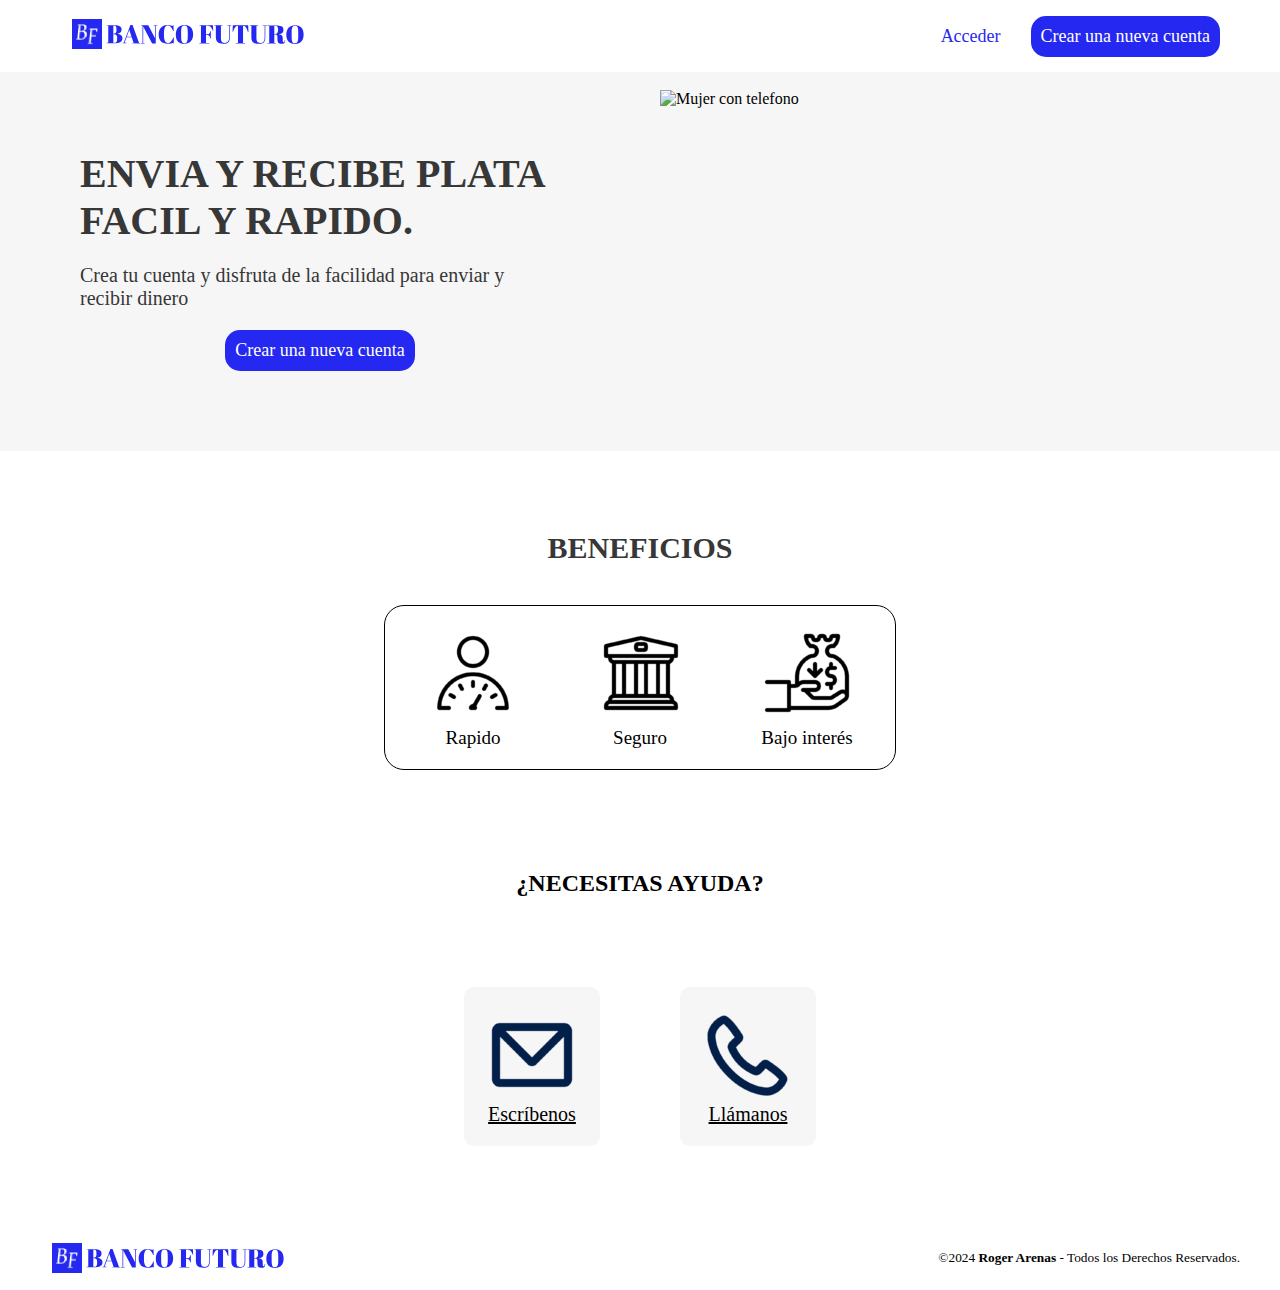
==== index.html @ 42250a22 "Pagina v1" ====
<!DOCTYPE html>
<html lang="es">

<head>
    <meta charset="UTF-8">
    <meta name="viewport" content="width=device-width, initial-scale=1.0">
    <title>Banco Futuro</title>
    <link rel="shortcut icon" href="img/BancoFuturo.ico" type="image/x-icon">
    <link rel="stylesheet" href="css/style.css">
    <link rel="stylesheet" href="css/index.css">
</head>

<body>
    <nav>
        <a href="index.html"><img src="img/BancoFuturoLetra.png" alt="BancoFuturoLetra"></a>

        <div class="botonesnav">
            <a href="iniciarsesion.html" id="acceder">Acceder</a>
            <div class="btnRegistrarse">
                <a href="registrarse.html">Crear una nueva cuenta</a>
            </div>
        </div>
    </nav>

    <main>

        <div class="content">
            <div class="textoContent">
                <h2>
                    ENVIA Y RECIBE PLATA FACIL Y RAPIDO.
                </h2>
                <p>Crea tu cuenta y disfruta de la facilidad para enviar y recibir dinero</p>
                <div class="btnRegistrarse">
                    <a href="registrarse.html">Crear una nueva cuenta</a>
                </div>
            </div>
            <div class="imagenContent">
                <img src="img/chica_celular.jpg" alt="Mujer con telefono">

            </div>
        </div>
        <div class="beneficios">
            <h2>BENEFICIOS</h2>
            <div class="beneficiosContainer">
                <div class="beneficiosCard"><img src="img/fast.png" alt="Rapido">
                    <p>Rapido</p>
                </div>
                <div class="beneficiosCard"><img src="img/seguro.png" alt="Seguro">
                    <p>Seguro</p>
                </div>
                <div class="beneficiosCard"><img src="img/nocobro.png" alt="Barato">
                    <p>Bajo interés</p>
                </div>
            </div>
        </div>
        <div class="ayuda">
            <h2>¿NECESITAS AYUDA?</h2>
            <div class="ayudaContainer">
                <div class="ayudaCard">
                    <img src="img/correo.png" alt="correo">
                    <a href="#">Escríbenos</a>
                </div>
                <div class="ayudaCard">
                    <img src="img/telefono.png" alt="telefono">
                    <a href="#">Llámanos</a>
                </div>


            </div>

        </div>




    </main>

    <footer>
        <img src="img/BancoFuturoLetra.png" alt="BancoFuturoLetra">
        <small>&copy;2024 <b>Roger Arenas</b> - Todos los Derechos Reservados.</small>

    </footer>
</body>

</html>
---- css/style.css ----
* {
    box-sizing: border-box;
    padding: 0;
    margin: 0;
}

:root {
    --color_principal: #2528F0;
    --color_secundario: #F6F6F6;
    --color_fuente: #373737;
}

nav {
    width: 100%;
    background-color: white;
    display: flex;
    justify-content: space-between;
    padding: .125rem 3.75rem;
    position: fixed;
    top: 0;

}


nav .botonesnav {
    display: flex;
    flex-direction: row;
    gap: 0 1.875rem;
    align-items: center;
    font-size: 1.125rem;
}

.botonesnav a {
    text-decoration: none;
    color: var(--color_principal);
}

.btnRegistrarse {
    width: fit-content;
    background-color: var(--color_principal);
    padding: .625rem;
    border-radius: 15px;
    font-size: 1.125rem;

}

nav .botonesnav #acceder:hover{
    text-decoration: underline;
}
.btnRegistrarse:hover{
    background-color: #000280;
    transition: all .5s;
}

.btnRegistrarse a {
    text-decoration: none;
    color: white;
}


footer {
    background-color: white;
    margin-top: 5rem;
    display: flex;
    padding: 0 2.5rem;
    justify-content: space-between;
    align-items: center;
}


@media screen and (min-width:1601px) and (max-width:1921px) {
    html {
        font-size: 24px;
    }
}

@media screen and (min-width:1367px) and (max-width:1601px){
    html{
        font-size:21px;
    }
}




@media screen and (max-width:900px){
    
    footer{
        flex-direction: column;
    }
}
---- css/index.css ----
:root {
    --color_principal: #2528F0;
    --color_secundario: #F6F6F6;
    --color_fuente: #373737;
}


/* Contenido */

.content {
    margin-top: 4.375rem;
    background-color: var(--color_secundario);
    display: flex;
    width: 100%;
    font-family: 'Times New Roman', Times, serif;
}



.content .textoContent {
    display: flex;
    flex-direction: column;
    width: 50%;
    justify-content: center;
    padding: 5rem;
    gap: 1.25rem 0;
    align-items: center;
}


.textoContent h2 {
    font-size: 2.5rem;
}

.textoContent p {
    font-size: 1.25rem;
}

.textoContent h2,
p {
    color: var(--color_fuente);
}

.textoContent .btnRegistrarse {
    justify-content: center;
}

.content .imagenContent {
    margin: 0 auto;
    width: 50%;
    padding: 1.25rem;
}


.content .imagenContent img {
    width: 80%;
}

.beneficios {
    margin-top: 5rem;
    display: flex;
    flex-direction: column;
    align-items: center;
    gap: 2.5rem 0;
    font-size: 1.25rem;
    color: var(--color_fuente);
}

.beneficiosContainer {
    width: 40%;
    border: 1px solid black;
    border-radius: 20px;
    display: flex;
    padding: 1.25rem 2.5rem;
    justify-content: space-between;


}

.beneficiosContainer .beneficiosCard {
    text-align: center;
    font-size: 1.1875rem;
}

.beneficiosCard img {
    max-width: auto;
}

.beneficiosCard p {
    color: black;
}


/* Ayuda */

.ayuda {
    margin-top: 6.25rem;
    text-align: center;
}

.ayudaContainer {
    display: flex;
    align-items: center;
    justify-content: center;
    flex-direction: row;
    gap: 0 5rem;
    margin-top: 10vh;
}

.ayudaContainer .ayudaCard {
    width: fit-content;
    display: flex;
    background-color: var(--color_secundario);
    flex-direction: column;
    border-radius: .625rem;
    padding: 1.25rem;
    text-align: center;
    align-items: center;
}

.ayudaCard img {
    width: auto;
}

.ayudaCard a {
    color: black;
    font-size: 1.25rem;
}




@media screen and (min-width:1601px) and (max-width:1921px) {
    html {
        font-size: 24px;
    }
}

@media screen and (min-width:1367px) and (max-width:1601px) {
    html {
        font-size: 21px;
    }
}

@media screen and (max-width:1000px) {
    .content {
        flex-direction: column;
    }

    .content .textoContent {
        width: 100%;
    }

    .content .imagenContent {
        display: none;
    }
}


@media screen and (max-width:900px) {
    
    .beneficiosContainer {
        flex-direction: column;
        width: fit-content;
    }
}
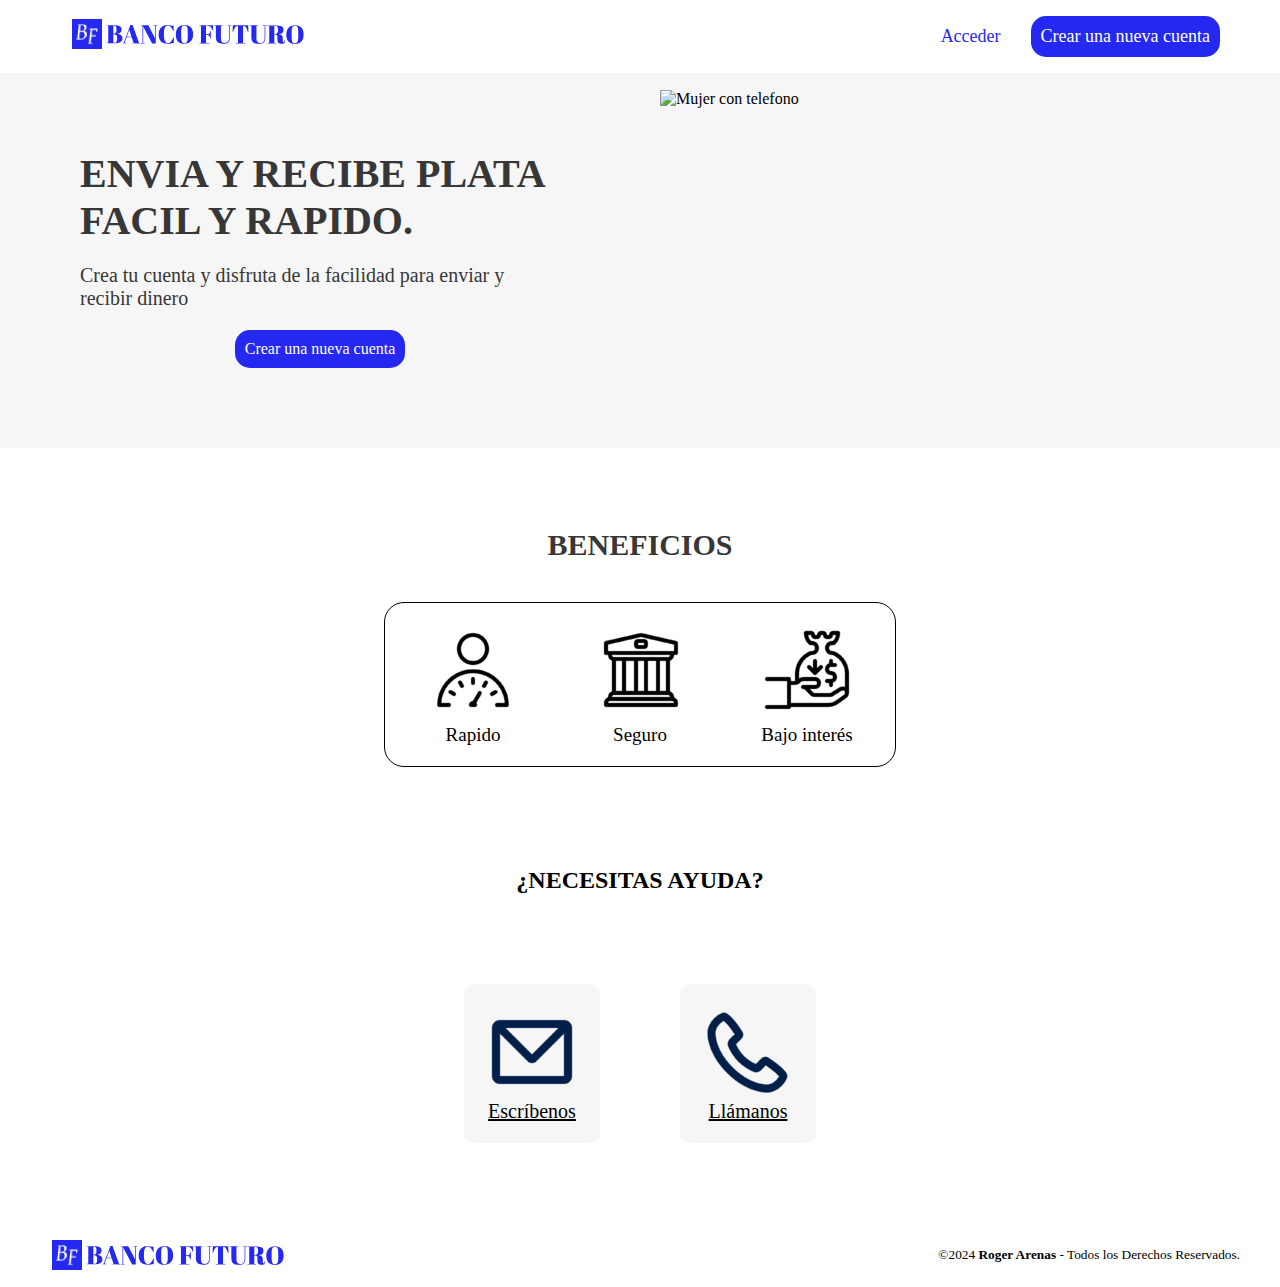
==== commit 9b91e56d: "primeras funcionalidades con JavaScript" ====
--- a/index.html
+++ b/index.html
@@ -6,8 +6,10 @@
     <meta name="viewport" content="width=device-width, initial-scale=1.0">
     <title>Banco Futuro</title>
     <link rel="shortcut icon" href="img/BancoFuturo.ico" type="image/x-icon">
+    
+    <link rel="stylesheet" href="css/index.css">
     <link rel="stylesheet" href="css/style.css">
-    <link rel="stylesheet" href="css/index.css">
+
 </head>
 
 <body>
@@ -80,6 +82,8 @@
         <small>&copy;2024 <b>Roger Arenas</b> - Todos los Derechos Reservados.</small>
 
     </footer>
+    <script type="module" src="./js/main.js"></script>
+
 </body>
 
 </html>--- a/css/index.css
+++ b/css/index.css
@@ -132,7 +132,7 @@
 
 @media screen and (min-width:1601px) and (max-width:1921px) {
     html {
-        font-size: 24px;
+        font-size: 22px;
     }
 }
 
--- a/css/style.css
+++ b/css/style.css
@@ -18,6 +18,7 @@
     padding: .125rem 3.75rem;
     position: fixed;
     top: 0;
+    font-size: 1.125rem;
 
 }
 
@@ -27,7 +28,6 @@
     flex-direction: row;
     gap: 0 1.875rem;
     align-items: center;
-    font-size: 1.125rem;
 }
 
 .botonesnav a {
@@ -40,7 +40,6 @@
     background-color: var(--color_principal);
     padding: .625rem;
     border-radius: 15px;
-    font-size: 1.125rem;
 
 }
 
@@ -69,14 +68,14 @@
 
 
 @media screen and (min-width:1601px) and (max-width:1921px) {
-    html {
-        font-size: 24px;
+    nav {
+        font-size: 20px;
     }
 }
 
 @media screen and (min-width:1367px) and (max-width:1601px){
-    html{
-        font-size:21px;
+    nav{
+        font-size:19px;
     }
 }
 
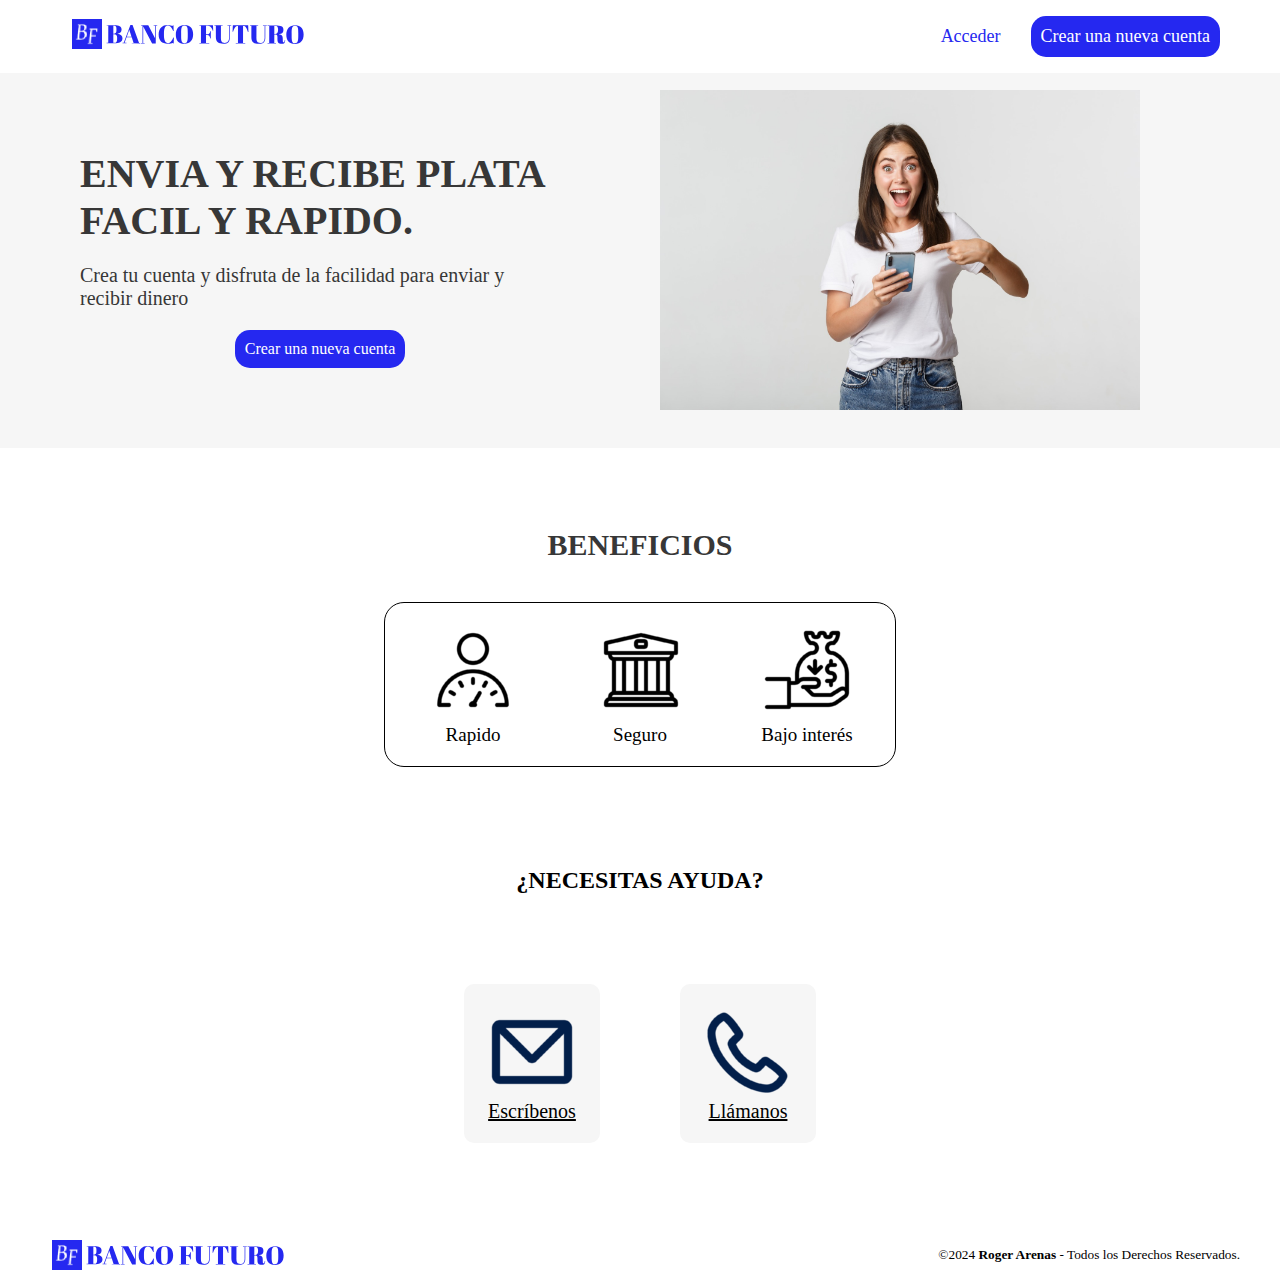
==== commit 415006fa: "Final" ====
--- a/index.html
+++ b/index.html
@@ -37,7 +37,7 @@
                 </div>
             </div>
             <div class="imagenContent">
-                <img src="img/chica_celular.jpg" alt="Mujer con telefono">
+                <img src="img/chica_celular.png" alt="Mujer con telefono">
 
             </div>
         </div>
